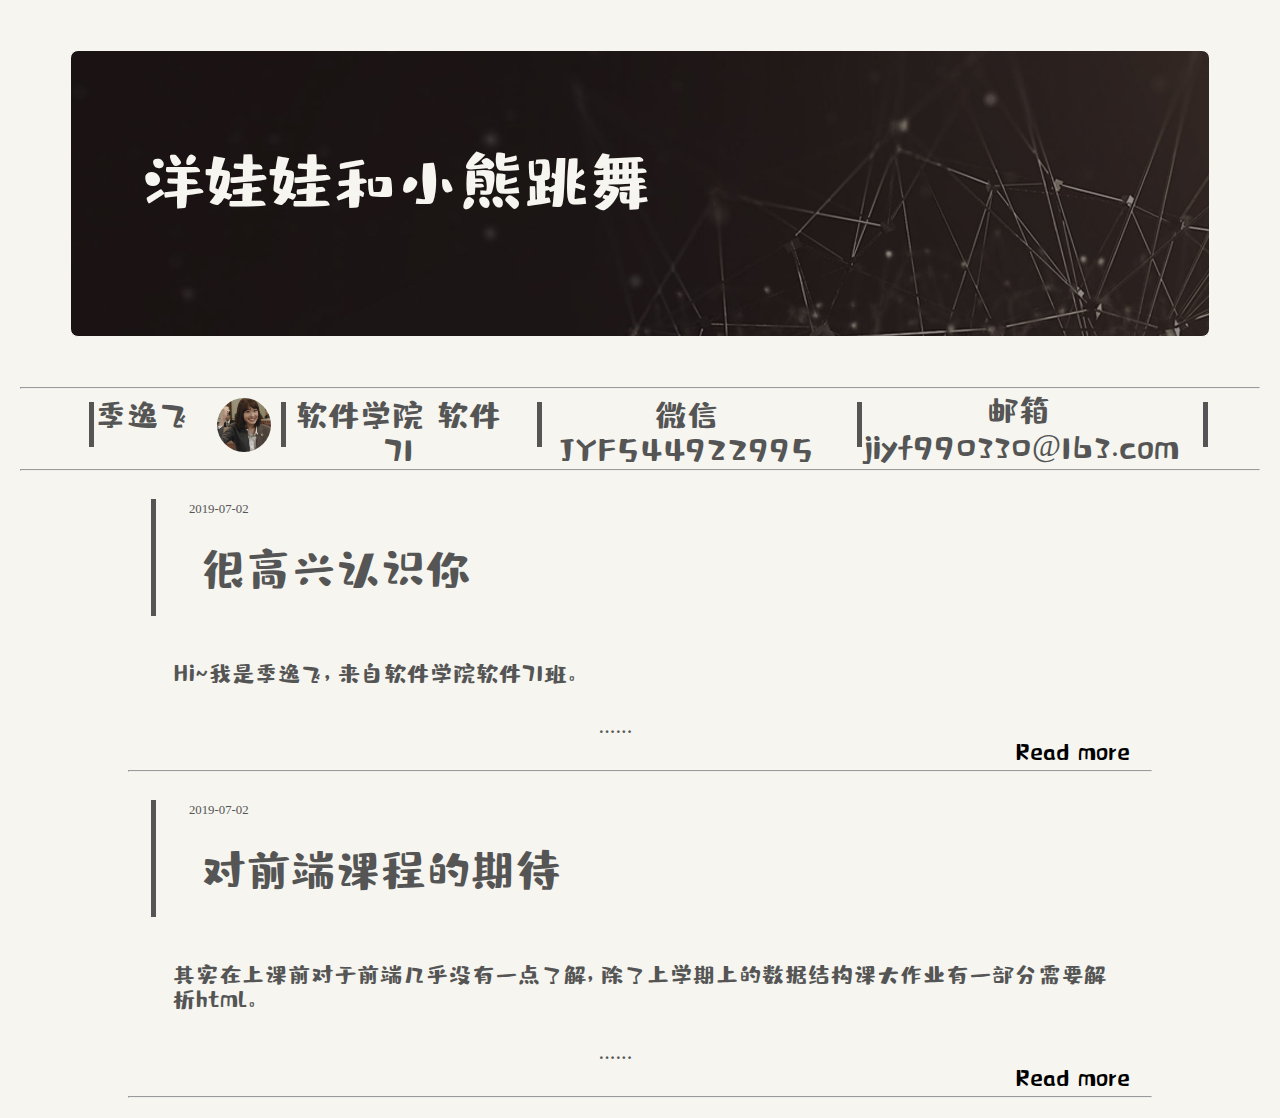
==== index.html @ 4f33c92e "my page" ====
<html>
    <head>
        <link rel="stylesheet" href="css.css">
    </head>
    <body>
      

<div class="header">
        <div class="btitle">洋娃娃和小熊跳舞</div>
</div>
<hr></hr>

  
        
        <div class="summary">
                <div class="item"> <p style="margin-top:-0.5vh; ">季逸飞</p></div>
               <div class="item_"><p style="margin-top:-0.5vh; "><img src="h.jpg" style="height:6vh;border-radius: 3vh;"></p></div> 
                <div class="item"> <p style="margin-top:-0.5vh; ">软件学院 软件71</p></div>
               <div class="item"> <p style="margin-top:-0.5vh; ">微信 JYF544922995</p></div>
               <div class="item" > <p style="margin-top:-1vh; "> 邮箱 jiyf990330@163.com</p></div>
              <div class="item"></div>
               <!-- <div class="item">  <img src="sh.jpg"  height="200" width="200"></div> -->

            </div>
            <hr></hr>
        <div class="table">
            <div class="article">
                    <div class="date">2019-07-02</div>
                <div class="title">很高兴认识你</div>
                
                <p>Hi~我是季逸飞，来自软件学院软件71班。</p>
                <div class="ellipsis">......</div>
            <a class="more" href="article1.html" rel="contents">
                    Read more
                  </a>
                
            </div>
            <hr></hr>
            <div class="article">
                    <div class="date">2019-07-02</div>
                    <div class="title">对前端课程的期待</div>
       
                    <p>其实在上课前对于前端几乎没有一点了解，除了上学期上的数据结构课大作业有一部分需要解析html。</p>
                    <div class="ellipsis">......</div>
                    <a class="more" href="article2.html" rel="contents">
                            Read more
                          </a>
                </div>
                <hr></hr>
            
        </div>
       
    </body>
</html>
---- css.css ----
@font-face{
    font-family: Moonlight;
    src: url("./Moonlight.ttf");
    }


    @font-face{
        font-family: tit;
        src: url("./tit.ttf");
        }
    
.ellipsis
{
    margin-top: -2vh;
    margin-left: 35vw;

}
.date
{
margin-left: 3vw;
 font-family: Microsoft YaHei; 
font-size:1vw;
}
.more
{
align-self:right;
color: black;
text-decoration:none;
/* border-left-width: 80vw; */
float: right;
}
.more:hover
{
align-self:right;
color: #e67e22;
text-decoration:none;

}
.item
{
/* display:inline-block; */
    font-family: "tit";
    font-size:3.5vh;
    border-left:5px solid #555;
    color:#555;
    vertical-align:baseline;
}
.item_
{
/* display:inline-block; */
    font-family: "tit";
    font-size:5vh;
    /* border-left:5px solid #555; */
    color:#555;
    vertical-align:baseline;
   
}

 .header
{
display: block;
/* text-align: center; */
align-items: center;
padding: 5px 10px 10px 5px;
height:30vh;
border:1px solid #F6F5F0;
border-radius: 8px;
margin: 50px;
background-image: url("header.jpg");  
background-size: cover;
background-repeat: no-repeat;
} 

.item p
{
    /* display:inline-block; */
    
}
.btitle
{
    font-size: 5vw;
    font-family: tit;
    color: #F6F5F0;
    margin-top:10vh;
    margin-left:5vw;
}
body
{
    /* background-image: url("bg.jpg");  
    background-size: cover;
    background-repeat: no-repeat; */
    background-color: #F6F5F0;
    margin: 20px;
}
.summary
{
display: grid;
padding: 5;
grid-template-columns: 8vw 3vw 18vw 23vw 25vw 0vw;
grid-template-rows:  5vh;
grid-gap: 2vw;
height: 8vh;
margin:auto;
align-self: auto;
text-align: center;
-ms-grid-column-align: center;
margin-bottom: -2vh;
margin-left: 5vw;
margin-right: 5vw;

}

.table
{
display: block;
flex-direction: column;
align-items: center;
width: 80vw;
align-self: center;
margin: auto;
}

.article p
{
    padding: 1em;
    font-family: "tit";
    font-size:2.5vh;
    color:#555;
}

.article
{
    padding: 1em;
    text-align: left;
    font-family: "tit";
    font-size:2.5vh;
    color:#555;
    
}

.title
{
    margin-top: -2vh;
    border-left:5px solid #555;
    padding: 1em;
    font-family: "tit";
    font-size:5vh;
    color:#555;
    height: 3vh;
}

.line
{
     padding: 0 2vw 0; 
     margin: 2vw 0; 
     line-height: 1px; 
     border-left: 30vw solid #555; 
     border-right: 30vw solid #555;
     color:#555;
    text-align: center; 
}
.line span{
    display: inline-block;
    width: 10vw;
    vertical-align: middle;
text-align: center;
}
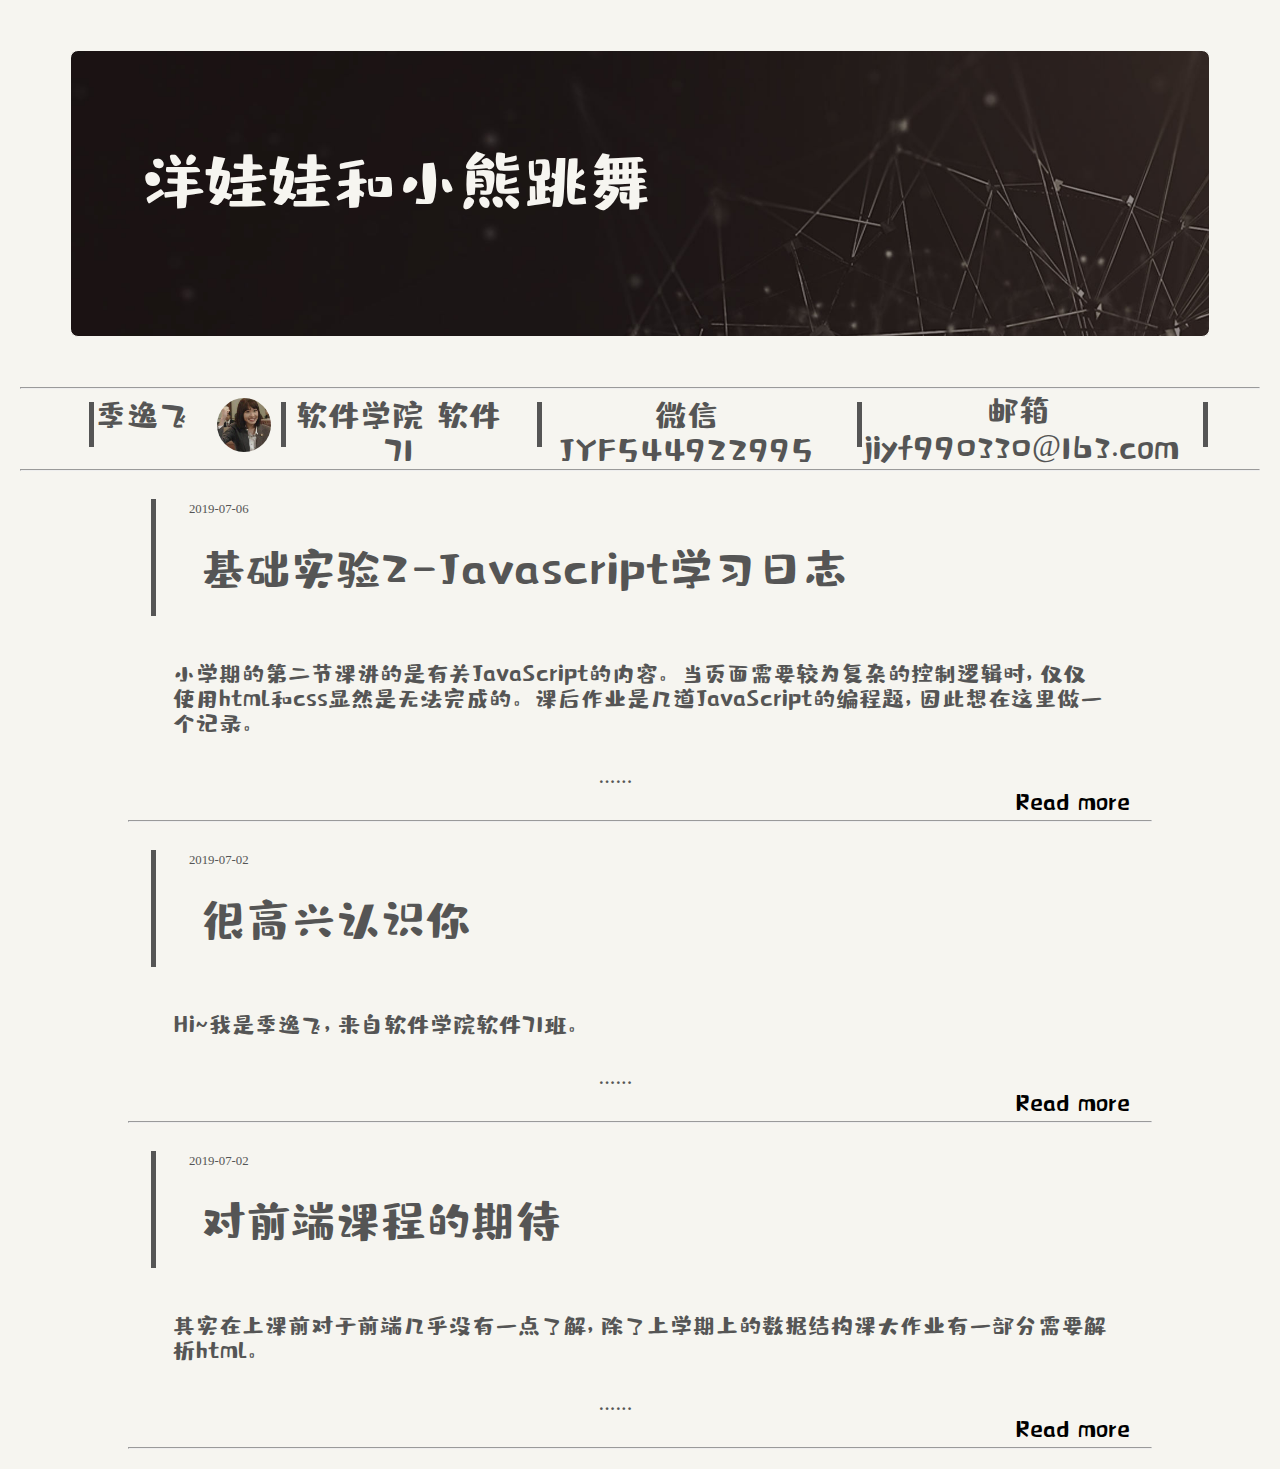
==== commit cdfa9f7e: "new article" ====
--- a/index.html
+++ b/index.html
@@ -1,54 +1,85 @@
 <html>
-    <head>
-        <link rel="stylesheet" href="css.css">
-    </head>
-    <body>
-      
 
-<div class="header">
+<head>
+    <link rel="stylesheet" href="css.css">
+</head>
+
+<body>
+
+
+    <div class="header">
         <div class="btitle">洋娃娃和小熊跳舞</div>
-</div>
-<hr></hr>
+    </div>
+    <hr>
+    </hr>
 
-  
+
+
+    <div class="summary">
+        <div class="item">
+            <p style="margin-top:-0.5vh; ">季逸飞</p>
+        </div>
+        <div class="item_">
+            <p style="margin-top:-0.5vh; "><img src="./src/h.jpg" style="height:6vh;border-radius: 3vh;"></p>
+        </div>
+        <div class="item">
+            <p style="margin-top:-0.5vh; ">软件学院 软件71</p>
+        </div>
+        <div class="item">
+            <p style="margin-top:-0.5vh; ">微信 JYF544922995</p>
+        </div>
+        <div class="item">
+            <p style="margin-top:-1vh; "> 邮箱 jiyf990330@163.com</p>
+        </div>
+        <div class="item"></div>
+        <!-- <div class="item">  <img src="sh.jpg"  height="200" width="200"></div> -->
+
+    </div>
+    <hr>
+    </hr>
+    <div class="table">
+            <div class="article">
+                    <div class="date">2019-07-06</div>
+                    <div class="title">基础实验2-Javascript学习日志</div>
         
-        <div class="summary">
-                <div class="item"> <p style="margin-top:-0.5vh; ">季逸飞</p></div>
-               <div class="item_"><p style="margin-top:-0.5vh; "><img src="h.jpg" style="height:6vh;border-radius: 3vh;"></p></div> 
-                <div class="item"> <p style="margin-top:-0.5vh; ">软件学院 软件71</p></div>
-               <div class="item"> <p style="margin-top:-0.5vh; ">微信 JYF544922995</p></div>
-               <div class="item" > <p style="margin-top:-1vh; "> 邮箱 jiyf990330@163.com</p></div>
-              <div class="item"></div>
-               <!-- <div class="item">  <img src="sh.jpg"  height="200" width="200"></div> -->
+                    <p>小学期的第二节课讲的是有关JavaScript的内容。当页面需要较为复杂的控制逻辑时，仅仅使用html和css显然是无法完成的。课后作业是几道JavaScript的编程题，因此想在这里做一个记录。</p>
+                    <div class="ellipsis">......</div>
+                    <a class="more" href="article1.html" rel="contents">
+                        Read more
+                    </a>
+        
+                </div>
+                <hr>
+                </hr>
 
-            </div>
-            <hr></hr>
-        <div class="table">
-            <div class="article">
-                    <div class="date">2019-07-02</div>
-                <div class="title">很高兴认识你</div>
-                
-                <p>Hi~我是季逸飞，来自软件学院软件71班。</p>
-                <div class="ellipsis">......</div>
+        <div class="article">
+            <div class="date">2019-07-02</div>
+            <div class="title">很高兴认识你</div>
+
+            <p>Hi~我是季逸飞，来自软件学院软件71班。</p>
+            <div class="ellipsis">......</div>
             <a class="more" href="article1.html" rel="contents">
-                    Read more
-                  </a>
-                
-            </div>
-            <hr></hr>
-            <div class="article">
-                    <div class="date">2019-07-02</div>
-                    <div class="title">对前端课程的期待</div>
-       
-                    <p>其实在上课前对于前端几乎没有一点了解，除了上学期上的数据结构课大作业有一部分需要解析html。</p>
-                    <div class="ellipsis">......</div>
-                    <a class="more" href="article2.html" rel="contents">
-                            Read more
-                          </a>
-                </div>
-                <hr></hr>
-            
+                Read more
+            </a>
+
         </div>
-       
-    </body>
+        <hr>
+        </hr>
+        <div class="article">
+            <div class="date">2019-07-02</div>
+            <div class="title">对前端课程的期待</div>
+
+            <p>其实在上课前对于前端几乎没有一点了解，除了上学期上的数据结构课大作业有一部分需要解析html。</p>
+            <div class="ellipsis">......</div>
+            <a class="more" href="article2.html" rel="contents">
+                Read more
+            </a>
+        </div>
+        <hr>
+        </hr>
+
+    </div>
+
+</body>
+
 </html>--- a/css.css
+++ b/css.css
@@ -1,13 +1,13 @@
 
 @font-face{
     font-family: Moonlight;
-    src: url("./Moonlight.ttf");
+    src: url("./src/Moonlight.ttf");
     }
 
 
     @font-face{
         font-family: tit;
-        src: url("./tit.ttf");
+        src: url("./src/tit.ttf");
         }
     
 .ellipsis
@@ -67,7 +67,7 @@
 border:1px solid #F6F5F0;
 border-radius: 8px;
 margin: 50px;
-background-image: url("header.jpg");  
+background-image: url("./src/header.jpg");  
 background-size: cover;
 background-repeat: no-repeat;
 } 
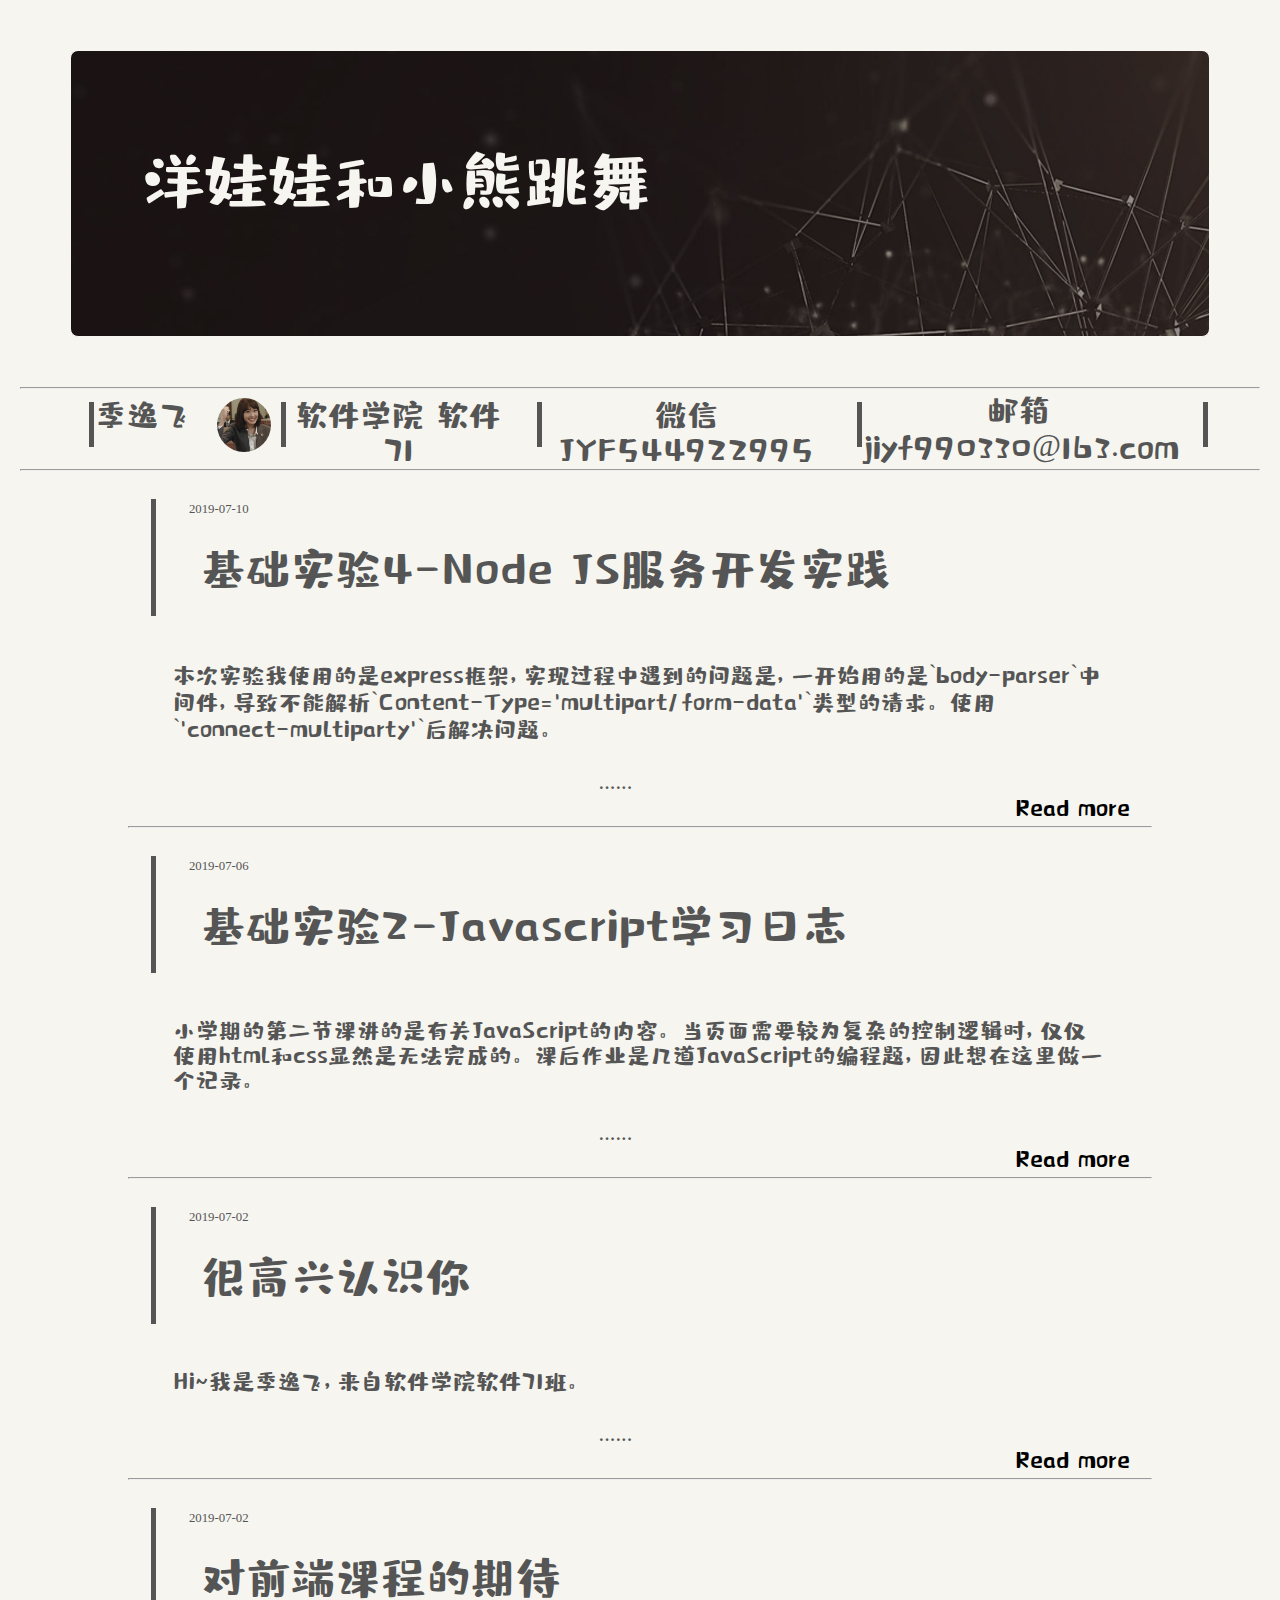
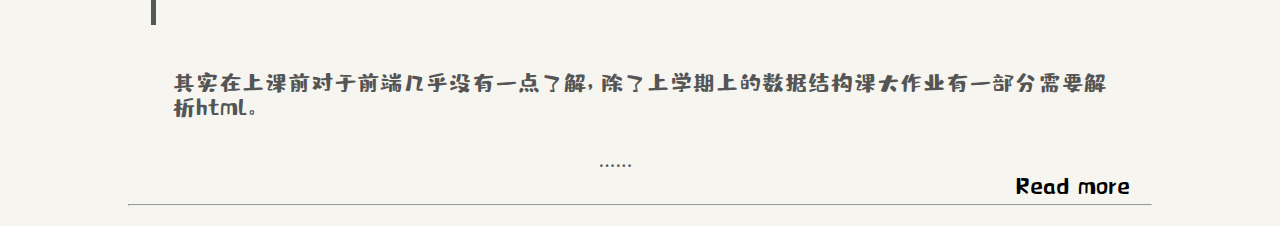
==== commit 07358054: "new" ====
--- a/index.html
+++ b/index.html
@@ -38,13 +38,30 @@
     <hr>
     </hr>
     <div class="table">
+
+            <div class="article">
+                    <div class="date">2019-07-10</div>
+                    <div class="title">基础实验4-Node JS服务开发实践</div>
+        
+                    <p>本次实验我使用的是express框架，实现过程中遇到的问题是，一开始用的是`body-parser`中间件，导致不能解析`Content-Type='multipart/form-data'`类型的请求。使用`'connect-multiparty'`后解决问题。</p>
+                    <div class="ellipsis">......</div>
+                    <a class="more" href="article4.html" rel="contents">
+                        Read more
+                    </a>
+        
+                </div>
+                <hr>
+                </hr>
+
+
+
             <div class="article">
                     <div class="date">2019-07-06</div>
                     <div class="title">基础实验2-Javascript学习日志</div>
         
                     <p>小学期的第二节课讲的是有关JavaScript的内容。当页面需要较为复杂的控制逻辑时，仅仅使用html和css显然是无法完成的。课后作业是几道JavaScript的编程题，因此想在这里做一个记录。</p>
                     <div class="ellipsis">......</div>
-                    <a class="more" href="article1.html" rel="contents">
+                    <a class="more" href="article3.html" rel="contents">
                         Read more
                     </a>
         
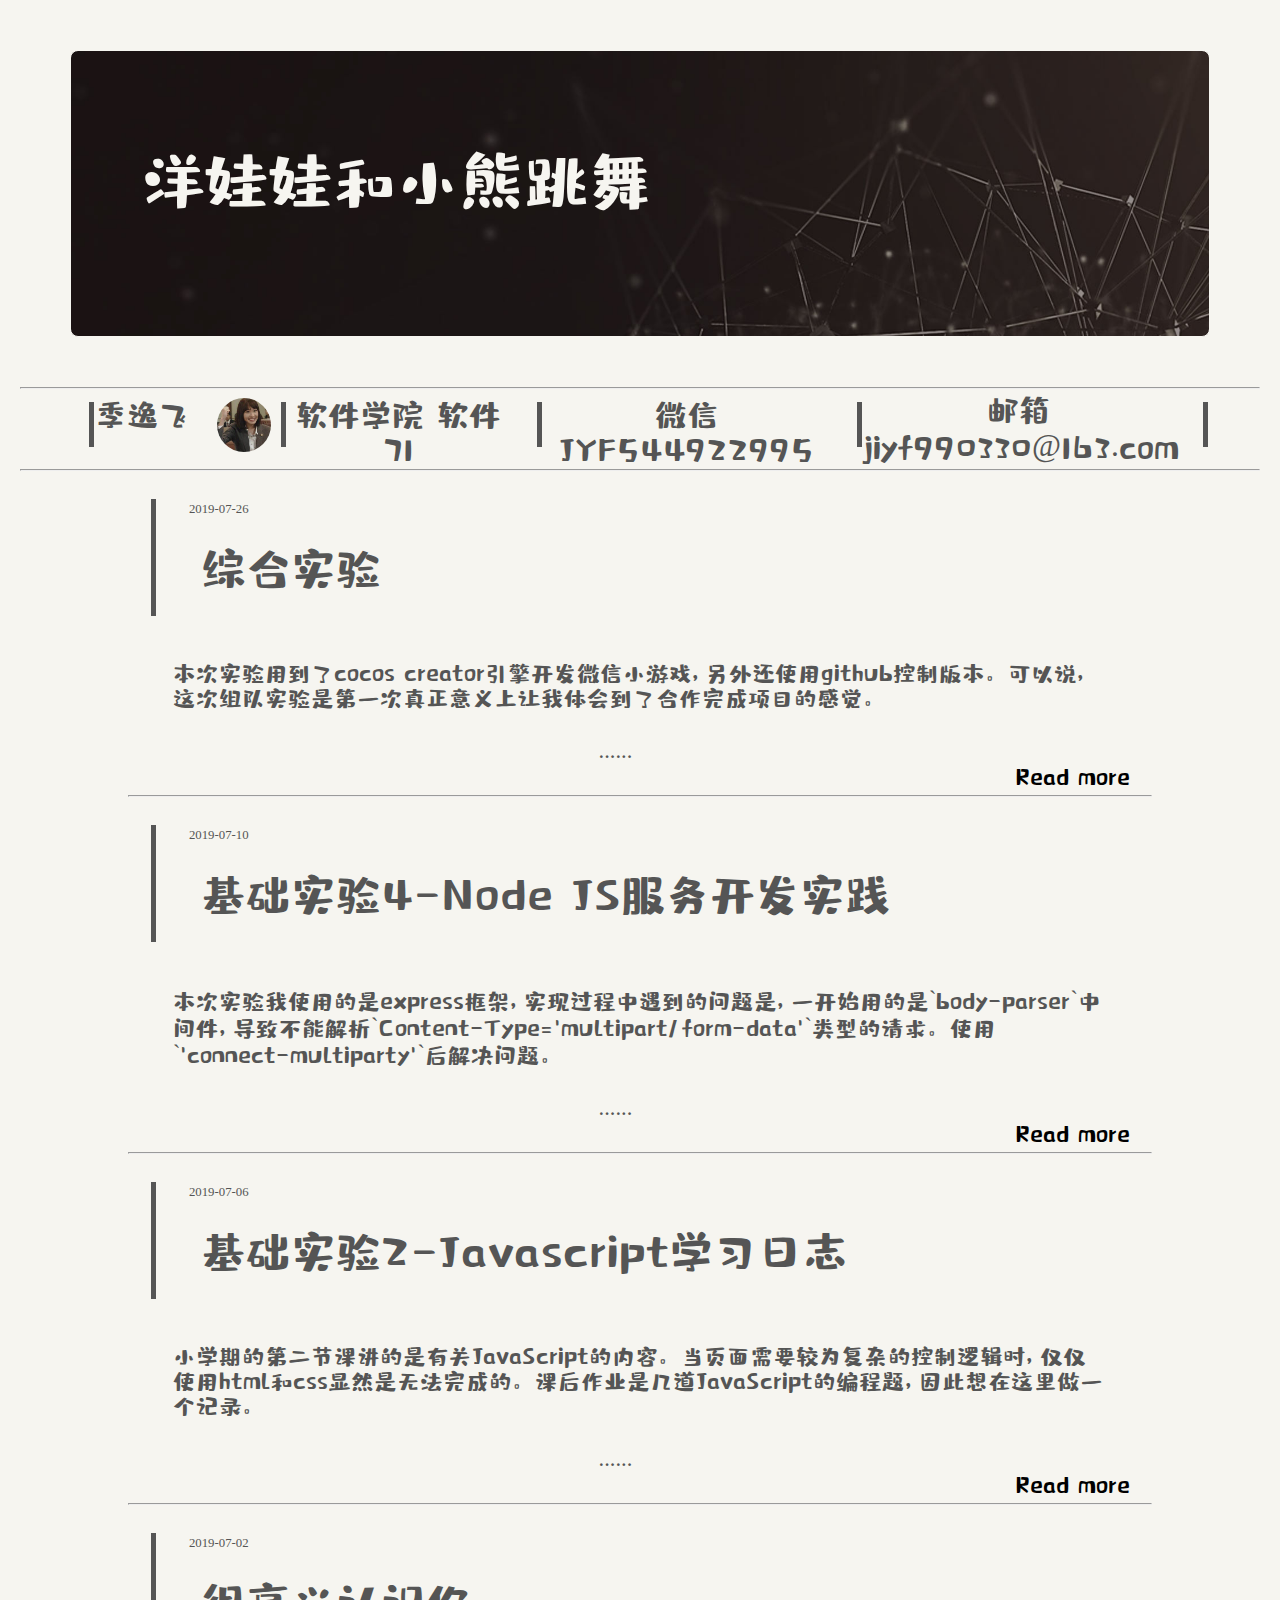
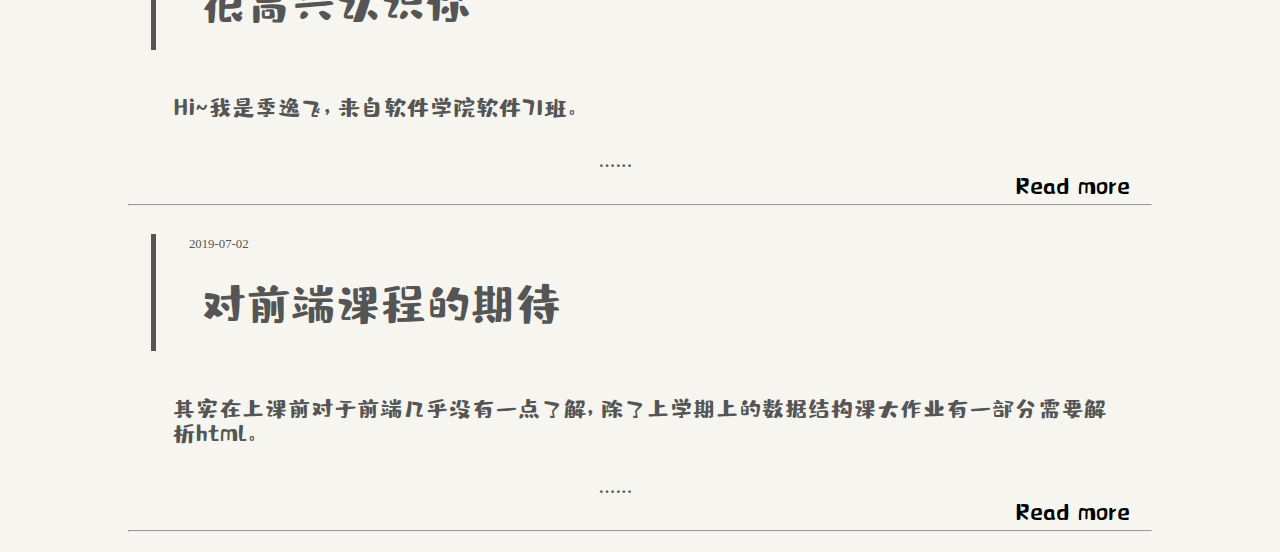
==== commit fe35b286: "new contents" ====
--- a/index.html
+++ b/index.html
@@ -38,6 +38,25 @@
     <hr>
     </hr>
     <div class="table">
+
+
+
+        <div class="article">
+            <div class="date">2019-07-26</div>
+            <div class="title">综合实验</div>
+
+            <p>本次实验用到了cocos creator引擎开发微信小游戏，另外还使用github控制版本。可以说，这次组队实验是第一次真正意义上让我体会到了合作完成项目的感觉。</p>
+            <div class="ellipsis">......</div>
+            <a class="more" href="article4.html" rel="contents">
+                Read more
+            </a>
+
+        </div>
+        <hr>
+        </hr>
+
+
+
 
             <div class="article">
                     <div class="date">2019-07-10</div>
